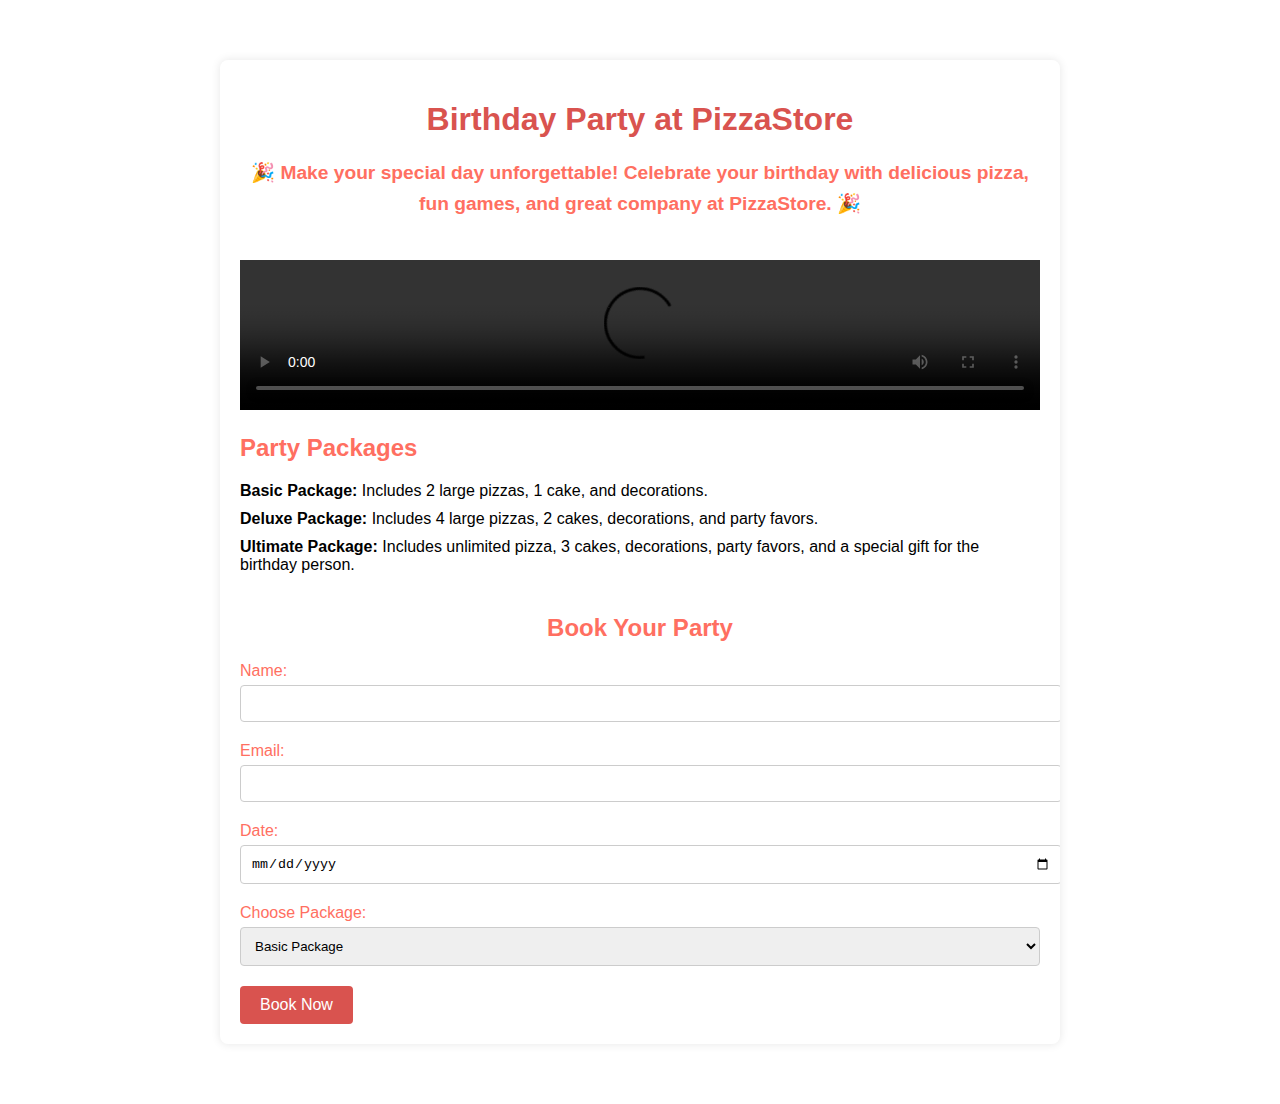
==== BirthdayParty.html @ def123d9 "Add files via upload" ====
<!DOCTYPE html>
<html lang="en">
<head>
    <meta charset="UTF-8">
    <meta name="viewport" content="width=device-width, initial-scale=1.0">
    <title>Birthday Party - PizzaStore</title>
    <link rel="stylesheet" href="styles6.css">
</head>
<body>
    <section class="birthday-party">
        <div class="container">
            <div class="balloons">
                <img src="red-balloon.png" alt="Red Balloon" class="red-balloon">
                <img src="blue-balloon.png" alt="Blue Balloon" class="blue-balloon">
            </div>
            <h1 class="title">Birthday Party at PizzaStore</h1>

            <p class="catchy-description">🎉 Make your special day unforgettable! Celebrate your birthday with delicious pizza, fun games, and great company at PizzaStore. 🎉</p>

            <div class="video-placeholder">
                <video width="100%" controls>
                    <source src="birthday-party-video.mp4" type="video/mp4">
                    Your browser does not support the video tag.
                </video>
            </div>
        
            
            <div class="party-details">
                <h2 class="party-packages-title">Party Packages</h2>
                <ul>
                    <li><strong>Basic Package:</strong> Includes 2 large pizzas, 1 cake, and decorations.</li>
                    <li><strong>Deluxe Package:</strong> Includes 4 large pizzas, 2 cakes, decorations, and party favors.</li>
                    <li><strong>Ultimate Package:</strong> Includes unlimited pizza, 3 cakes, decorations, party favors, and a special gift for the birthday person.</li>
                </ul>
            </div>

            <div class="party-booking">
                <h2>Book Your Party</h2>
                <form action="submit_party_booking.php" method="post">
                    <label for="name">Name:</label>
                    <input type="text" id="name" name="name" required>

                    <label for="email">Email:</label>
                    <input type="email" id="email" name="email" required>

                    <label for="date">Date:</label>
                    <input type="date" id="date" name="date" required>

                    <label for="package">Choose Package:</label>
                    <select id="package" name="package" required>
                        <option value="basic">Basic Package</option>
                        <option value="deluxe">Deluxe Package</option>
                        <option value="ultimate">Ultimate Package</option>
                    </select>

                    <button type="submit" class="book-now-button">Book Now</button>
                </form>
            </div>
        </div>
    </section>
</body>
</html>
---- styles6.css ----
body {
    font-family: Arial, sans-serif;
    margin: 0;
    padding: 0;
    background-color: #f8f9fa;
}

.birthday-party {
    background-color: #fff;
    padding: 60px 20px;
    text-align: center;
    position: relative;
}

.container {
    max-width: 800px;
    margin: 0 auto;
    padding: 20px;
    box-shadow: 0 0 10px rgba(0, 0, 0, 0.1);
    border-radius: 8px;
    background-color: #fff;
    position: relative;
    overflow: hidden;
}

.balloons {
    position: absolute;
    top: -40px;
    right: -40px;
}

.balloons img {
    width: 80px;
    height: auto;
    animation: float 3s ease-in-out infinite;
}

.red-balloon {
    animation-delay: 0s;
}

.blue-balloon {
    animation-delay: 1s;
}

@keyframes float {
    0% {
        transform: translateY(0);
    }
    50% {
        transform: translateY(-20px);
    }
    100% {
        transform: translateY(0);
    }
}

.title {
    color: #d9534f;
    margin-bottom: 20px;
    animation: fadeIn 2s ease-in-out;
}

.video-placeholder {
    margin-bottom: 20px;
    animation: fadeIn 2s ease-in-out 0.5s;
}

.catchy-description {
    font-size: 1.2em;
    color: #ff6f61;
    margin-bottom: 40px;
    font-weight: bold;
    animation: fadeIn 2s ease-in-out 1s, onOff 1s ease-in-out infinite alternate;
}

@keyframes onOff {
    0% {
        opacity: 1;
    }
    100% {
        opacity: 0.5;
    }
}

p {
    color: #333;
    font-size: 1.1em;
    line-height: 1.6;
    margin-bottom: 20px;
}

.party-details {
    text-align: left;
    margin-bottom: 40px;
    animation: slideIn 2s ease-in-out 1.5s;
}

.party-details ul {
    list-style-type: none;
    padding: 0;
}

.party-details li {
    margin-bottom: 10px;
}

.party-packages-title {
    animation: bounceIn 2s ease-in-out;
    color: #ff6f61;
}

@keyframes bounceIn {
    0% {
        transform: scale(0.5);
        opacity: 0;
    }
    50% {
        transform: scale(1.1);
        opacity: 1;
    }
    100% {
        transform: scale(1);
    }
}

.party-booking {
    animation: zoomIn 2s ease-in-out 2s;
    color: #ff6f61;
}

.party-booking form {
    display: flex;
    flex-direction: column;
    align-items: flex-start;
}

.party-booking label {
    font-size: 1em;
    margin-bottom: 5px;
}

.party-booking input,
.party-booking select {
    width: 100%;
    padding: 10px;
    margin-bottom: 20px;
    border: 1px solid #ccc;
    border-radius: 4px;
}

.book-now-button {
    padding: 10px 20px;
    background-color: #d9534f;
    color: #fff;
    border: none;
    border-radius: 4px;
    cursor: pointer;
    font-size: 1em;
    animation: jump 1s ease-in-out infinite;
}

.book-now-button:hover {
    background-color: #c9302c;
}

@keyframes jump {
    0% {
        transform: translateY(0);
    }
    50% {
        transform: translateY(-15px);
    }
    100% {
        transform: translateY(0);
    }
}

@keyframes fadeIn {
    from {
        opacity: 0;
    }
    to {
        opacity: 1;
    }
}

@keyframes slideIn {
    from {
        transform: translateX(-100%);
        opacity: 0;
    }
    to {
        transform: translateX(0);
        opacity: 1;
    }
}

@keyframes zoomIn {
    from {
        transform: scale(0);
        opacity: 0;
    }
    to {
        transform: scale(1);
        opacity: 1;
    }
}
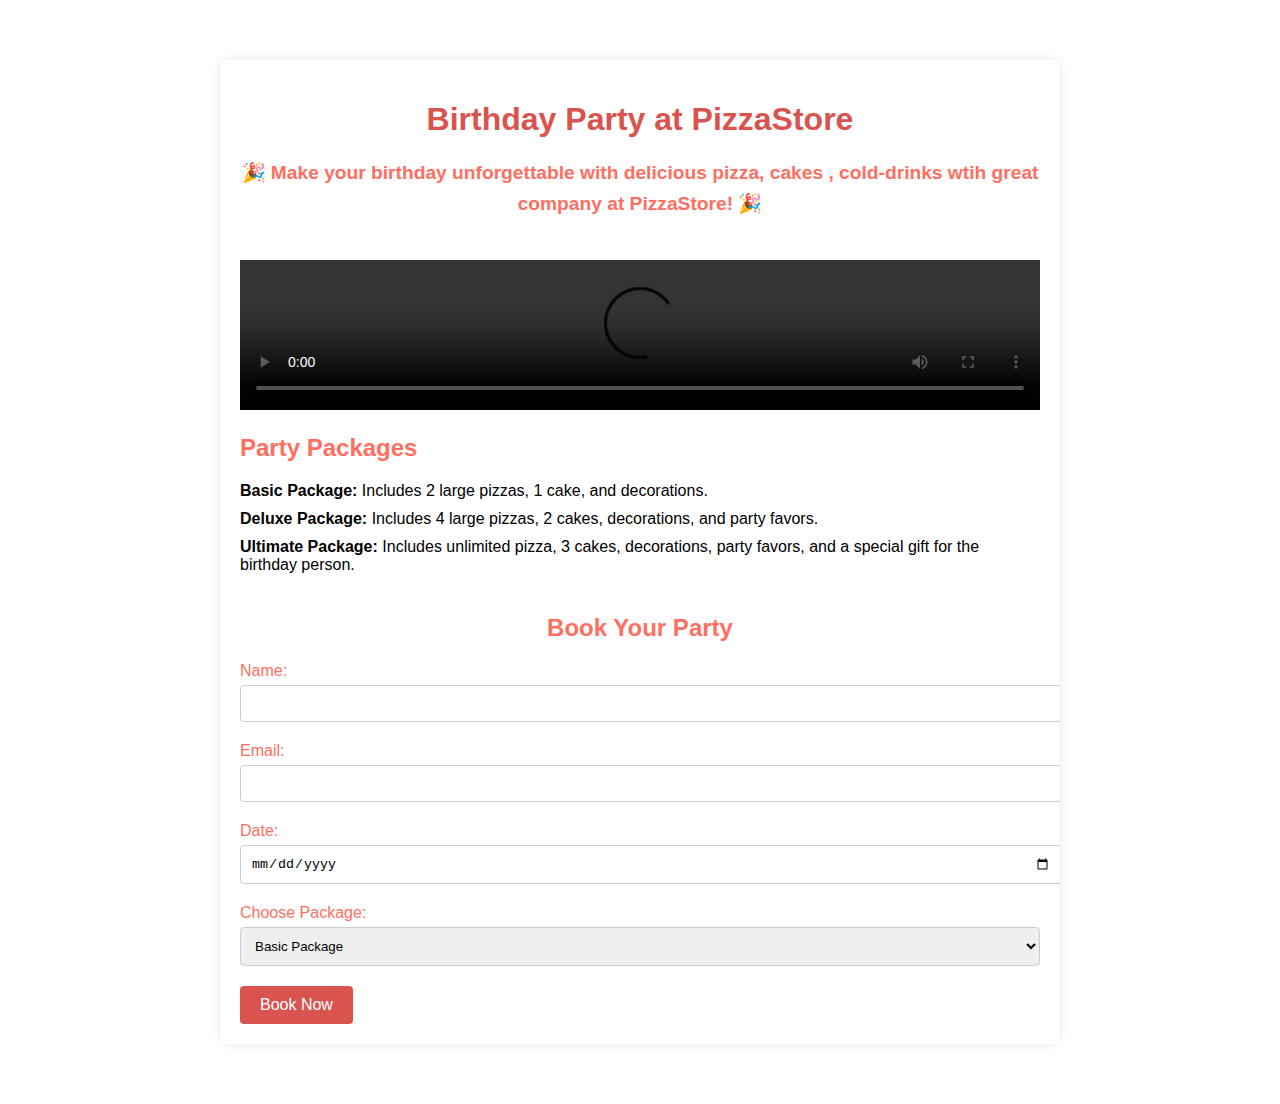
==== commit c85574e7: "Update BirthdayParty.html" ====
--- a/BirthdayParty.html
+++ b/BirthdayParty.html
@@ -15,7 +15,7 @@
             </div>
             <h1 class="title">Birthday Party at PizzaStore</h1>
 
-            <p class="catchy-description">🎉 Make your special day unforgettable! Celebrate your birthday with delicious pizza, fun games, and great company at PizzaStore. 🎉</p>
+            <p class="catchy-description">🎉 Make your birthday unforgettable with delicious pizza, cakes , cold-drinks wtih great company at PizzaStore! 🎉</p>
 
             <div class="video-placeholder">
                 <video width="100%" controls>
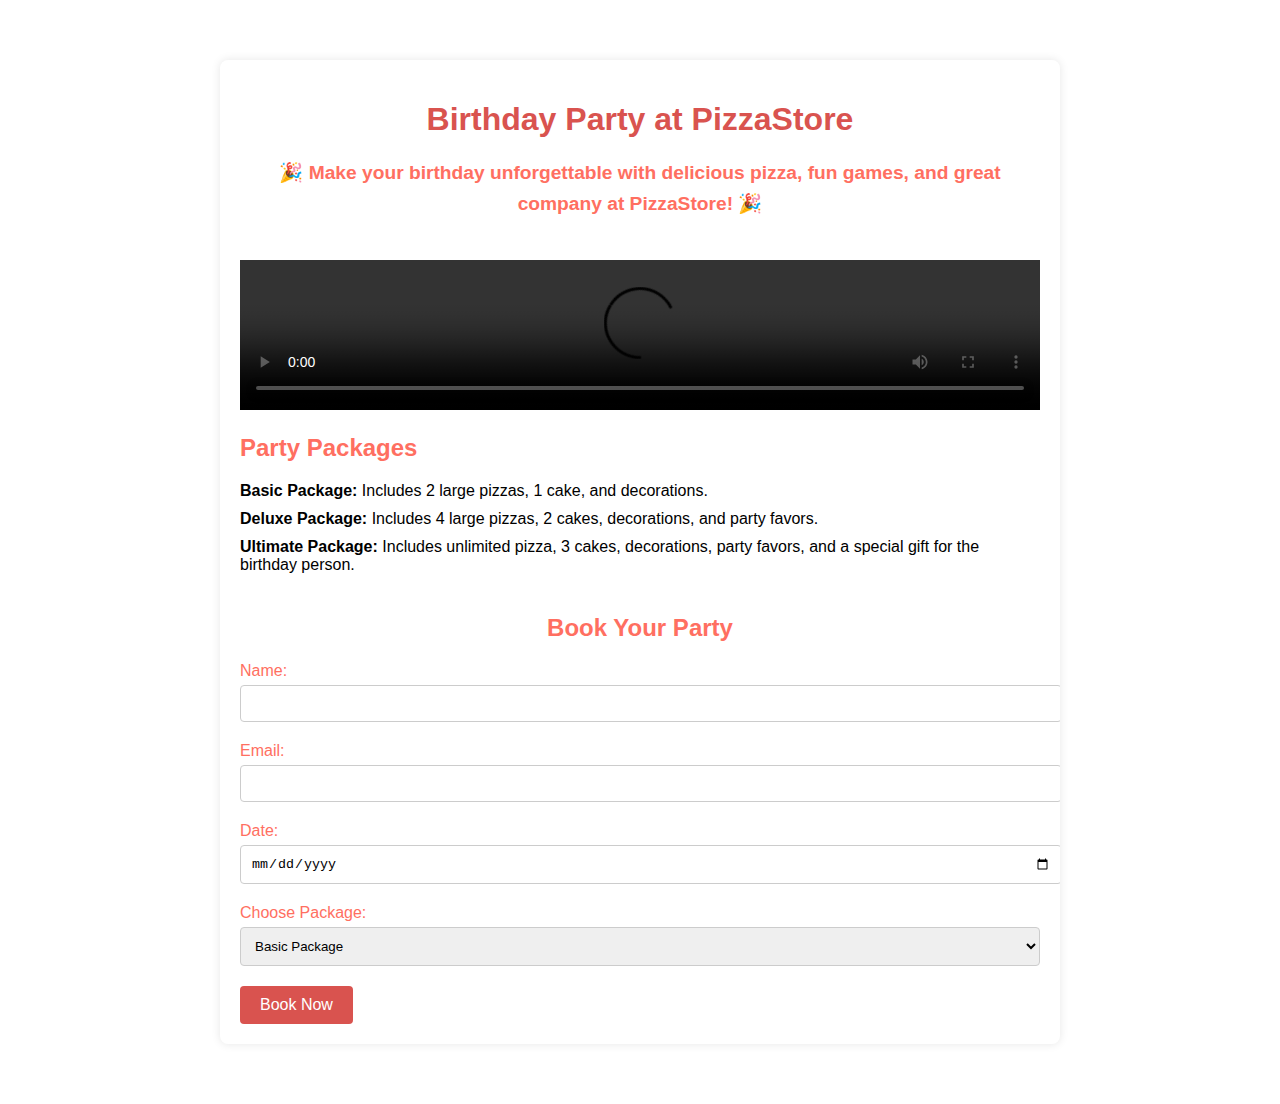
==== commit a56435cd: "Update BirthdayParty.html" ====
--- a/BirthdayParty.html
+++ b/BirthdayParty.html
@@ -15,7 +15,7 @@
             </div>
             <h1 class="title">Birthday Party at PizzaStore</h1>
 
-            <p class="catchy-description">🎉 Make your birthday unforgettable with delicious pizza, cakes , cold-drinks wtih great company at PizzaStore! 🎉</p>
+            <p class="catchy-description">🎉 Make your birthday unforgettable with delicious pizza, fun games, and great company at PizzaStore! 🎉</p>
 
             <div class="video-placeholder">
                 <video width="100%" controls>
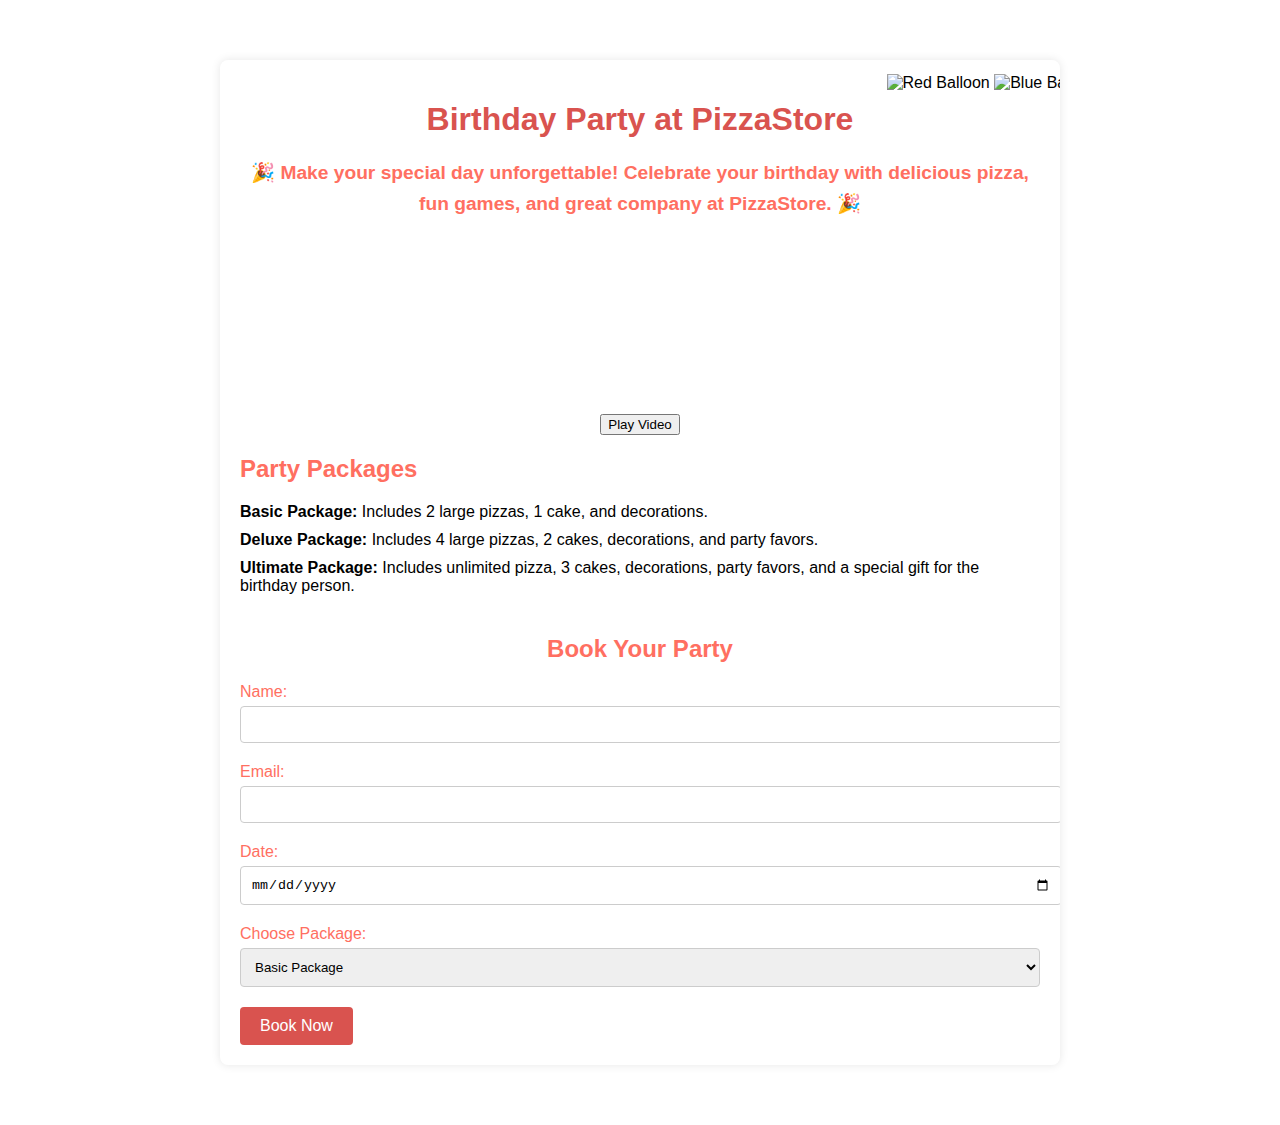
==== commit 0d8753de: "Update BirthdayParty.html" ====
--- a/BirthdayParty.html
+++ b/BirthdayParty.html
@@ -10,21 +10,21 @@
     <section class="birthday-party">
         <div class="container">
             <div class="balloons">
+                <br> <br> 
+                 <br>
+
                 <img src="red-balloon.png" alt="Red Balloon" class="red-balloon">
                 <img src="blue-balloon.png" alt="Blue Balloon" class="blue-balloon">
             </div>
             <h1 class="title">Birthday Party at PizzaStore</h1>
-
-            <p class="catchy-description">🎉 Make your birthday unforgettable with delicious pizza, fun games, and great company at PizzaStore! 🎉</p>
-
+            <p class="catchy-description">🎉 Make your special day unforgettable! Celebrate your birthday with delicious pizza, fun games, and great company at PizzaStore. 🎉</p>
             <div class="video-placeholder">
-                <video width="100%" controls>
+                <video id="birthdayVideo" width="100%">
                     <source src="birthday-party-video.mp4" type="video/mp4">
                     Your browser does not support the video tag.
                 </video>
+                <button id="videoControl" class="video-control">Play Video</button>
             </div>
-        
-            
             <div class="party-details">
                 <h2 class="party-packages-title">Party Packages</h2>
                 <ul>
@@ -33,30 +33,42 @@
                     <li><strong>Ultimate Package:</strong> Includes unlimited pizza, 3 cakes, decorations, party favors, and a special gift for the birthday person.</li>
                 </ul>
             </div>
-
             <div class="party-booking">
                 <h2>Book Your Party</h2>
                 <form action="submit_party_booking.php" method="post">
                     <label for="name">Name:</label>
                     <input type="text" id="name" name="name" required>
-
                     <label for="email">Email:</label>
                     <input type="email" id="email" name="email" required>
-
                     <label for="date">Date:</label>
                     <input type="date" id="date" name="date" required>
-
                     <label for="package">Choose Package:</label>
                     <select id="package" name="package" required>
                         <option value="basic">Basic Package</option>
                         <option value="deluxe">Deluxe Package</option>
                         <option value="ultimate">Ultimate Package</option>
                     </select>
-
                     <button type="submit" class="book-now-button">Book Now</button>
                 </form>
             </div>
         </div>
     </section>
+
+    <script>
+        const video = document.getElementById('birthdayVideo');
+        const controlButton = document.getElementById('videoControl');
+
+        controlButton.addEventListener('click', function() {
+            if (video.paused) {
+                video.muted = false;
+                video.play();
+                controlButton.textContent = 'Pause Video';
+            } else {
+                video.pause();
+                controlButton.textContent = 'Play Video';
+            }
+        });
+    </script>
 </body>
 </html>
+
